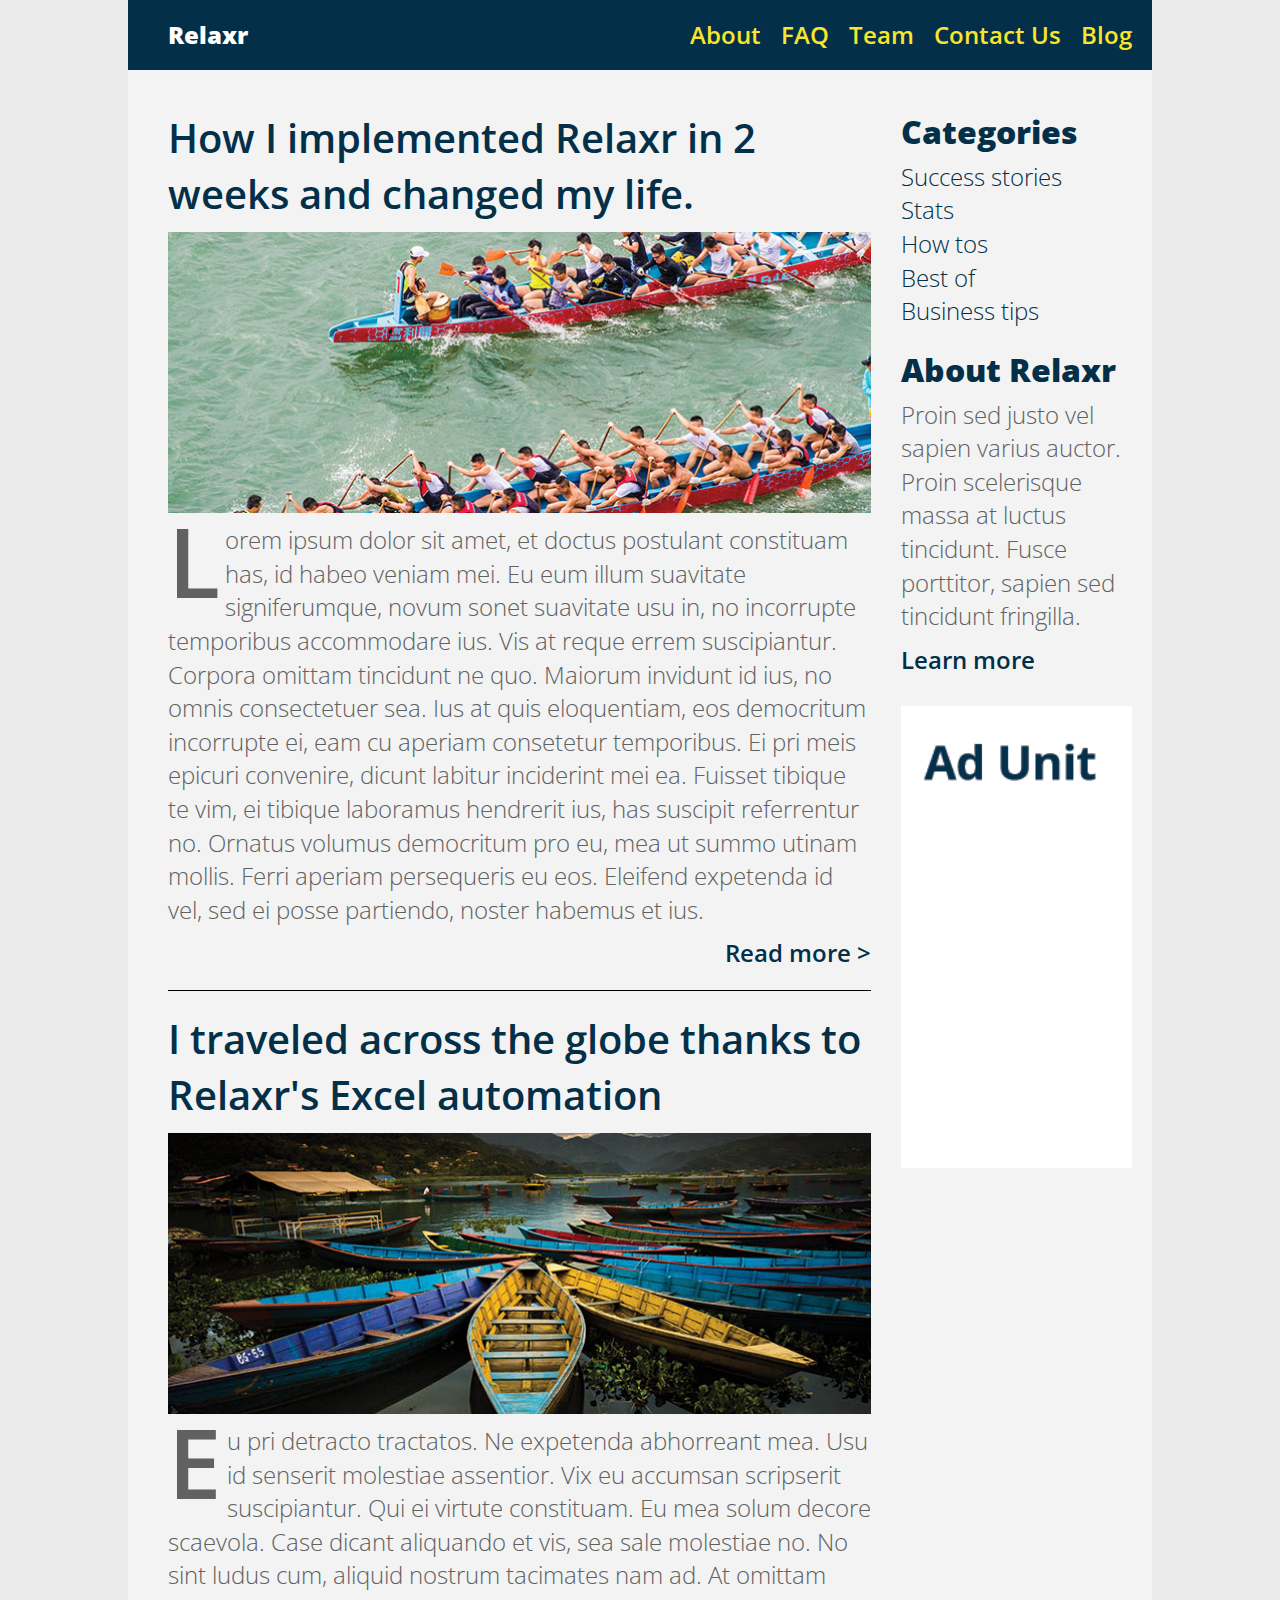
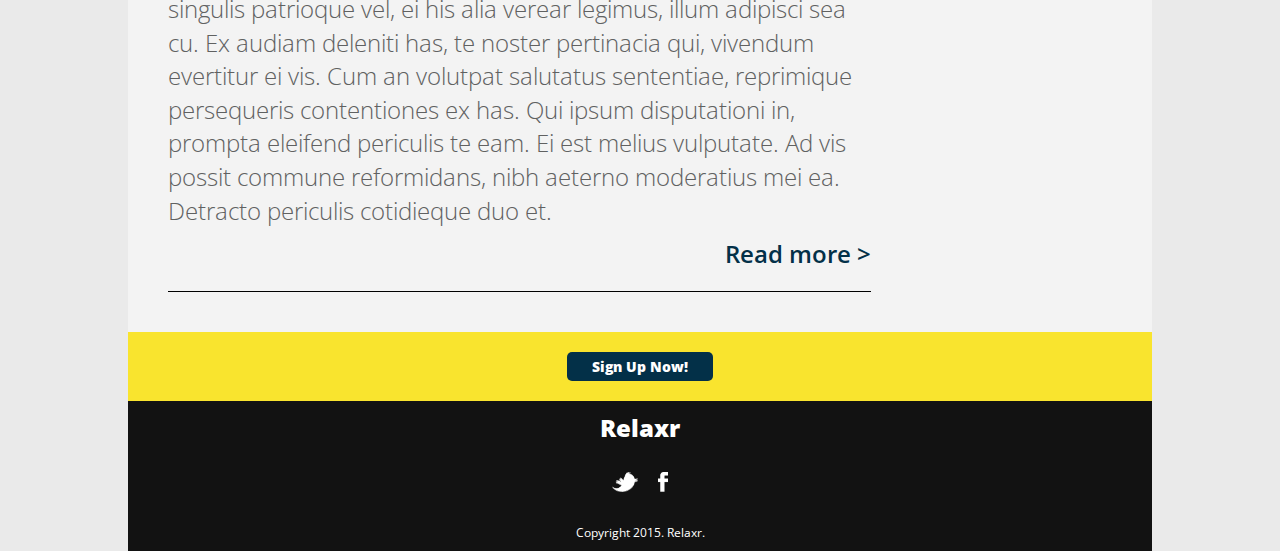
==== index.html @ f7b98871 "Initial version" ====
<!DOCTYPE html>
<html lang="en">
  <head>
    <meta charset="utf-8">
    <meta name="description" content="Relaxr Landing Page">
    <meta name="keywords" content="Relaxr, assistant, software">
    <title>Relaxr</title>
    <link href="https://fonts.googleapis.com/css?family=Open+Sans:300,300i,600,800" rel="stylesheet">
    <!-- external CSS link -->
    <link rel="stylesheet" href="css/reset.css">
    <link rel="stylesheet" href="css/style.css">
    <script type="text/javascript" src="https://ajax.googleapis.com/ajax/libs/jquery/1.12.4/jquery.min.js">
    </script>
    <script type="text/javascript" src="js/jquery-functions.js"></script>
  </head>

  <body>
    <div id="container">
      <div class="header">
        <div class="logo">
          <h1>Relaxr</h1>
        </div>
        <div class="nav">
          <a href="landing.html">About</a>
          <a href="">FAQ</a>
          <a href="">Team</a>
          <a href="">Contact Us</a>
          <a href="">Blog</a>
        </div>
			</div>
      <div class="main_content">
        <div class="news_feed">
          <div class="news_item">
            <h2>How I implemented Relaxr in 2 weeks and changed my life.</h2>
            <img src="images/blog_photo1.jpg" alt="blog_photo1">
            <p>Lorem ipsum dolor sit amet, et doctus postulant constituam has, id habeo veniam mei. Eu eum illum suavitate signiferumque, novum sonet suavitate usu in, no incorrupte temporibus accommodare ius. Vis at reque errem suscipiantur. Corpora omittam tincidunt ne quo.
            Maiorum invidunt id ius, no omnis consectetuer sea. Ius at quis eloquentiam, eos democritum incorrupte ei, eam cu aperiam consetetur temporibus. Ei pri meis epicuri convenire, dicunt labitur inciderint mei ea. Fuisset tibique te vim, ei tibique laboramus hendrerit ius, has suscipit referrentur no. Ornatus volumus democritum pro eu, mea ut summo utinam mollis. Ferri aperiam persequeris eu eos. Eleifend expetenda id vel, sed ei posse partiendo, noster habemus et ius.
            </p>
            <div class="read_more">
              <a href="">Read more ></a>
            </div>
          </div>
          <div class="news_item">
            <h2>I traveled across the globe thanks to Relaxr's Excel automation</h2>
            <img src="images/blog_photo2.jpg" alt="blog_photo2">
            <p>Eu pri detracto tractatos. Ne expetenda abhorreant mea. Usu id senserit molestiae assentior. Vix eu accumsan scripserit suscipiantur. Qui ei virtute constituam.
            Eu mea solum decore scaevola. Case dicant aliquando et vis, sea sale molestiae no. No sint ludus cum, aliquid nostrum tacimates nam ad. At omittam singulis patrioque vel, ei his alia verear legimus, illum adipisci sea cu. Ex audiam deleniti has, te noster pertinacia qui, vivendum evertitur ei vis.
            Cum an volutpat salutatus sententiae, reprimique persequeris contentiones ex has. Qui ipsum disputationi in, prompta eleifend periculis te eam. Ei est melius vulputate. Ad vis possit commune reformidans, nibh aeterno moderatius mei ea. Detracto periculis cotidieque duo et.</p>
            <div class="read_more">
              <a href="">Read more ></a>
            </div>
          </div>
        </div>
        <div class="sidebar">
          <div class="categories">
            <h2>Categories</h2>
            <a href="">Success stories</a>
            <a href="">Stats</a>
            <a href="">How tos</a>
            <a href="">Best of</a>
            <a href="">Business tips</a>
          </div>
          <div class="about">
            <h2>About Relaxr</h2>
            <p>Proin sed justo vel sapien varius auctor. Proin scelerisque massa at luctus tincidunt. Fusce porttitor, sapien sed tincidunt fringilla.</p>
            <div class="read_more">
              <a href="landing.html">Learn more</a>
            </div>
          </div>

          <div class="advert">
            <img src="images/ad-unit.png" alt="advert_placeholder">
          </div>
        </div>
      </div>
      <div class="signup">
        <div id="button">Sign Up Now!</div>
      </div>
      <div class="footer">
        <div>
          <h1>Relaxr</h1>
        </div>
        <div class="social">
          <a href="">
            <img src="images/twitter.png" alt="twitter">
          </a>
          <a href="">
            <img src="images/facebook.png" alt="facebook">
          </a>
        </div>
        <div class="copyright">Copyright 2015. Relaxr. </div>
      </div>
    </div><!-- #container -->
  </body>
</html>
---- css/style.css ----
/*
Project Name: Relaxr Startup
Client: Relaxr
Author: Grace Tamoro
Developer @GA in MEL
*/


/******************************************
/* SETUP
/*******************************************/

/* Box Model Hack */
* {
     -moz-box-sizing: border-box; /* Firexfox */
     -webkit-box-sizing: border-box; /* Safari/Chrome/iOS/Android */
     box-sizing: border-box; /* IE */
}

/* Clear fix hack */
.clearfix:after {
     content: ".";
     display: block;
     clear: both;
     visibility: hidden;
     line-height: 0;
     height: 0;
}

.clear {
  clear: both;
}

.alignright {
  float: right;
  padding: 0 0 10px 10px; /* note the padding around a right floated image */
}

.alignleft {
  float: left;
  padding: 0 10px 10px 0; /* note the padding around a left floated image */
}

/******************************************
/* BASE STYLES
/*******************************************/

body {
  color: black;
  font-size: 12px;
  line-height: 1.4;
  font-family: 'Open Sans', sans-serif;
  background: #eaeaea;
}

h1 {
  font-size: 24px;
  font-weight: 800;
  color: white;
}

h2 {
  color: #033048;
}

p {
  color: #606161;
  font-size: 24px;
  font-weight: 300;
  padding-bottom: 10px;
}

.header {
  background-color: #033048;
  min-height: 70px;
}

.news_item h2 {
  font-size: 40px;
  font-weight: 600;
}

.categories h2,
.about h2 {
  font-size: 32px;
  font-weight: 800;
  padding-bottom: 5px;
}

.categories a {
  color: #033048;
  font-size: 24px;
  font-weight: 300;
}

.nav a {
  color: #f9e42e;
  margin-right: 20px;
  font-size: 24px;
  font-weight: 600;
}

.read_more a {
  font-size: 24px;
  font-weight: 600;
  color: #033048;
}

#button {
  font-weight: 800;
  font-size: 14px;
  border-radius: 5px;
  margin-top: 20px;
  margin-bottom: 20px;
  padding-top: 5px;
  padding-bottom: 5px;
  padding-left: 25px;
  padding-right: 25px;
  background-color: #033048;
  color: white;
  cursor: pointer;
}

.signup {
  background-color: #f9e42e;
}

.footer {
  background-color: #121212;
}

.copyright {
  color: white;
}

/******************************************
/* IMAGE STYLES
/*******************************************/

.news_item img {
  width: 100%;
  height: auto;
  margin-top: 10px;
  margin-bottom: 10px;
}

.social img {
  margin: 10px;
  height: 20px;
  width: auto;
}

.advert img {
  width: 100%;
  height: auto;
}

/******************************************
/* LAYOUT
/*******************************************/

/* Center the container */
#container {
  display: flex;
  flex-direction: column;
  background: #f3f3f3;
  width: 80%;
  margin: auto;
}

.header {
  display: flex;
  flex-direction: row;
  justify-content: space-between;
  flex-wrap: wrap;
  align-items: center;
}

.logo {
  padding-left: 40px;
}

.nav {
  display: flex;
  flex-direction: row;
  justify-content: space-around;
  flex-wrap: wrap;
  padding-left: 40px;
}

.main_content {
  display: flex;
  padding-left: 40px;
  padding-top: 40px;
  padding-right: 20px;
  padding-bottom: 20px;
  justify-content: space-between;
}

.news_feed {
  display: flex;
  flex-direction: column;
  width: 75%;
  padding-right: 20px;
}

.news_item {
  display: flex;
  flex-direction: column;
  border-bottom: 1px solid black;
  padding-bottom: 20px;
  margin-bottom: 20px;
}

.read_more  {
  display: flex;
  flex-direction: row;
}

.news_item .read_more {
  justify-content: flex-end;
}

.about .read_more {
  justify-content: flex-start;
}

.sidebar {
  display: flex;
  flex-direction: column;
  width: 24%;
}

.categories {
  display: flex;
  flex-direction: column;
  padding-bottom: 20px;
}

.about {
  display: flex;
  flex-direction: column;
  padding-bottom: 30px;
}

.signup {
  display: flex;
  flex-direction: row;
  justify-content: center;
}

.footer {
  display: flex;
  flex-direction: column;
  align-items: center;
  justify-content: space-between;
  min-height: 150px;
  padding-top: 10px;
  padding-bottom: 10px;
}

.social {
  display: flex;
  flex-direction: row;
  align-items: center;
  justify-content: space-between;
}

/******************************************
/* ADDITIONAL STYLES
/*******************************************/
a:hover, a:visited, a:link, a:active {
  text-decoration: none;
}

.nav a:hover {
  color: white;
}

.categories a:hover {
  color: #f9e42e;
}

.read_more a:hover {
  color: #f9e42e;
}

.news_item p::first-letter {
  float: left;
  width: 0.7em;
  padding-right: 5px;
  font-size: 400%;
  line-height: 80%;
  color: #606161;
  font-weight: 600;
}
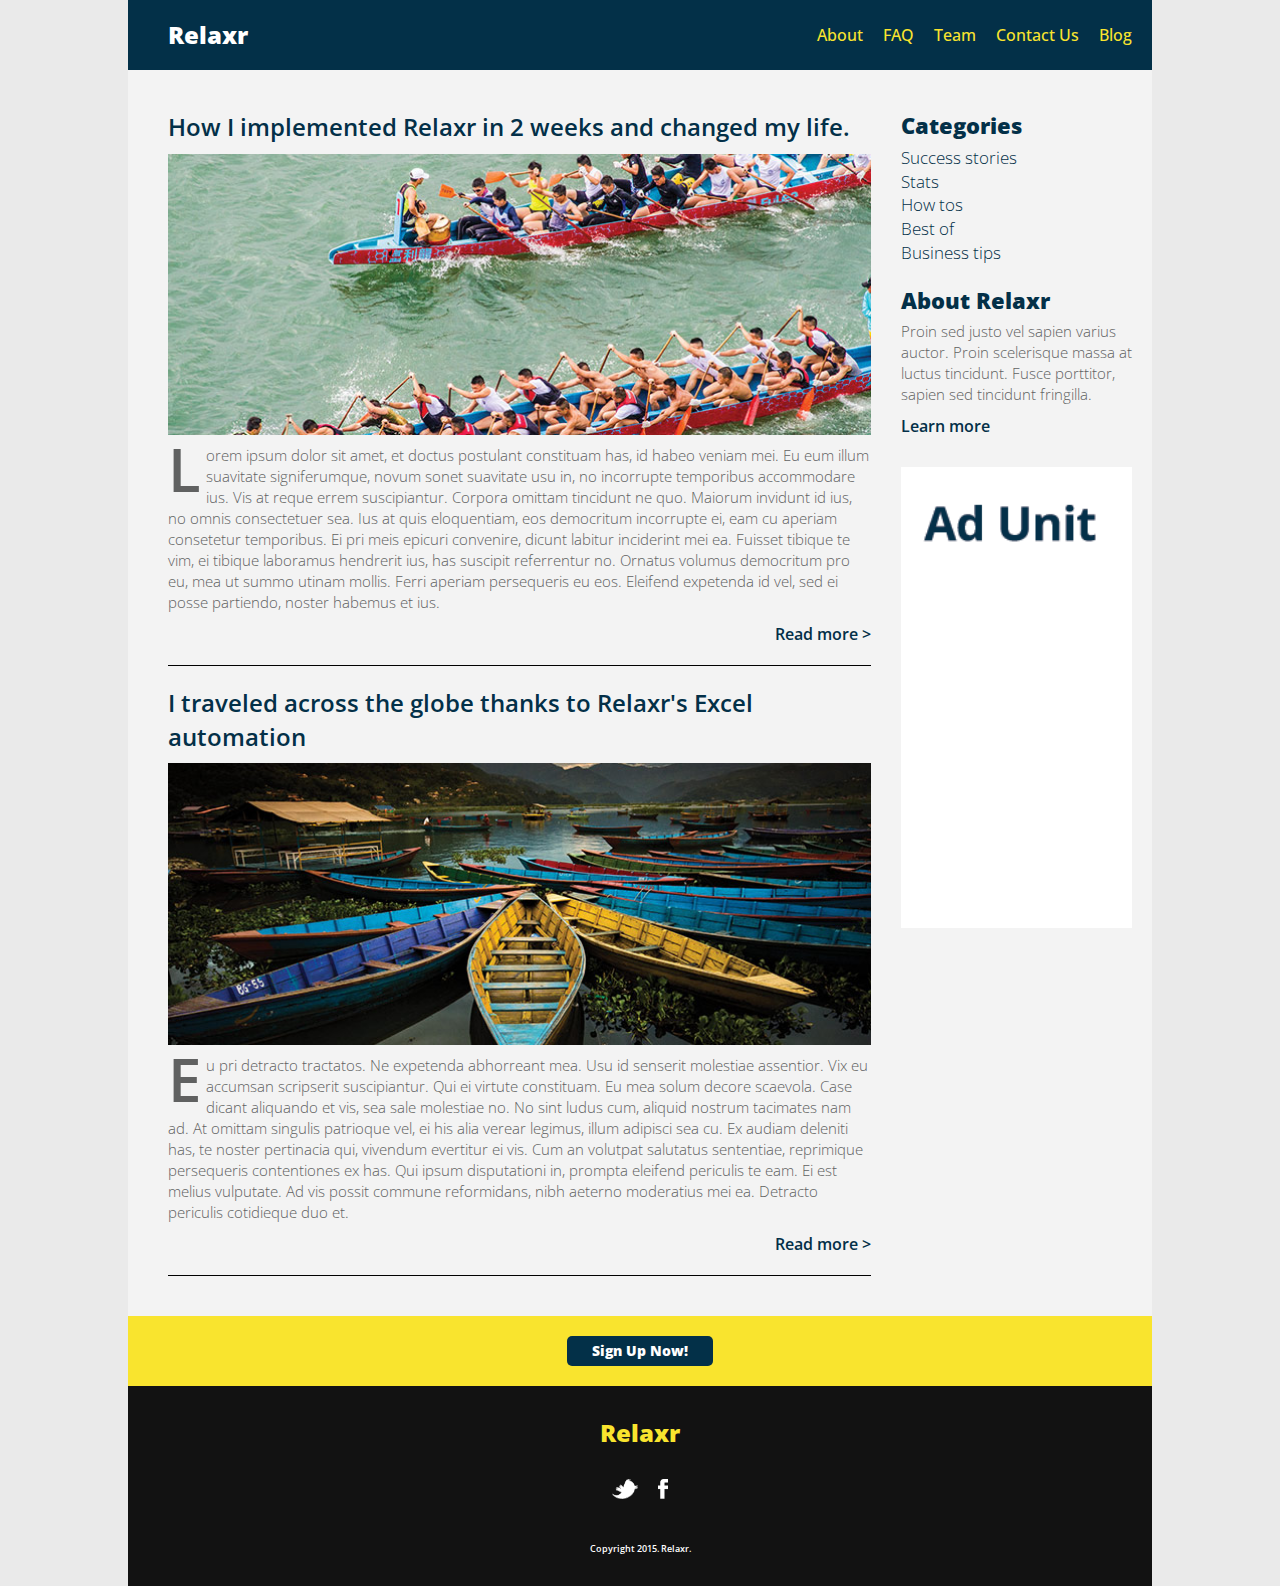
==== commit a1bdbc02: "Stripped out common styles into base.css" ====
--- a/index.html
+++ b/index.html
@@ -8,6 +8,7 @@
     <link href="https://fonts.googleapis.com/css?family=Open+Sans:300,300i,600,800" rel="stylesheet">
     <!-- external CSS link -->
     <link rel="stylesheet" href="css/reset.css">
+    <link rel="stylesheet" href="css/base.css">
     <link rel="stylesheet" href="css/style.css">
     <script type="text/javascript" src="https://ajax.googleapis.com/ajax/libs/jquery/1.12.4/jquery.min.js">
     </script>
@@ -74,7 +75,7 @@
         </div>
       </div>
       <div class="signup">
-        <div id="button">Sign Up Now!</div>
+        <div id="button" class="signup">Sign Up Now!</div>
       </div>
       <div class="footer">
         <div>
--- a/css/base.css
+++ b/css/base.css
@@ -0,0 +1,122 @@
+/*
+Project Name: Relaxr (this has the common styles applied to all HTML pages)
+Client: Relaxr
+Author: Grace Tamoro
+Developer @GA in MEL
+*/
+
+/******************************************
+/* SETUP
+/*******************************************/
+
+/* Box Model Hack */
+* {
+     -moz-box-sizing: border-box; /* Firefox */
+     -webkit-box-sizing: border-box; /* Safari/Chrome/iOS/Android */
+     box-sizing: border-box; /* IE */
+}
+
+/* Clear fix hack */
+.clearfix:after {
+     content: ".";
+     display: block;
+     clear: both;
+     visibility: hidden;
+     line-height: 0;
+     height: 0;
+}
+
+.clear {
+  clear: both;
+}
+
+.alignright {
+  float: right;
+  padding: 0 0 10px 10px; /* note the padding around a right floated image */
+}
+
+.alignleft {
+  float: left;
+  padding: 0 10px 10px 0; /* note the padding around a left floated image */
+}
+
+/******************************************
+/* BASE STYLES
+/*******************************************/
+
+#button {
+  font-weight: 800;
+  font-size: 14px;
+  border-radius: 5px;
+  margin-top: 20px;
+  margin-bottom: 20px;
+  padding-top: 5px;
+  padding-bottom: 5px;
+  padding-left: 25px;
+  padding-right: 25px;
+  background-color: #033048;
+  color: white;
+  cursor: pointer;
+}
+
+.signup {
+  background-color: #f9e42e;
+}
+
+.footer {
+  background-color: #121212;
+}
+
+.footer h1 {
+  color: #f9e42e;
+}
+
+.copyright {
+  color: white;
+  font-size: 9px;
+  font-weight: 600;
+  padding: 10px;
+}
+
+/******************************************
+/* IMAGE STYLES
+/*******************************************/
+
+.social img {
+  margin: 10px;
+  height: 20px;
+  width: auto;
+}
+
+/******************************************
+/* LAYOUT
+/*******************************************/
+.signup {
+  display: flex;
+  flex-direction: row;
+  justify-content: center;
+}
+
+.footer {
+  display: flex;
+  flex-direction: column;
+  align-items: center;
+  justify-content: space-between;
+  min-height: 200px;
+  padding-top: 30px;
+  padding-bottom: 20px;
+}
+
+.social {
+  display: flex;
+  flex-direction: row;
+  align-items: center;
+  justify-content: space-between;
+}
+
+/******************************************
+/* ADDITIONAL STYLES
+/*******************************************/
+a:hover, a:visited, a:link, a:active {
+  text-decoration: none;
+}
--- a/css/style.css
+++ b/css/style.css
@@ -1,45 +1,9 @@
 /*
-Project Name: Relaxr Startup
+Project Name: Relaxr Blog
 Client: Relaxr
 Author: Grace Tamoro
 Developer @GA in MEL
 */
-
-
-/******************************************
-/* SETUP
-/*******************************************/
-
-/* Box Model Hack */
-* {
-     -moz-box-sizing: border-box; /* Firexfox */
-     -webkit-box-sizing: border-box; /* Safari/Chrome/iOS/Android */
-     box-sizing: border-box; /* IE */
-}
-
-/* Clear fix hack */
-.clearfix:after {
-     content: ".";
-     display: block;
-     clear: both;
-     visibility: hidden;
-     line-height: 0;
-     height: 0;
-}
-
-.clear {
-  clear: both;
-}
-
-.alignright {
-  float: right;
-  padding: 0 0 10px 10px; /* note the padding around a right floated image */
-}
-
-.alignleft {
-  float: left;
-  padding: 0 10px 10px 0; /* note the padding around a left floated image */
-}
 
 /******************************************
 /* BASE STYLES
@@ -59,13 +23,17 @@
   color: white;
 }
 
+.footer h1 {
+  color: #f9e42e;
+}
+
 h2 {
   color: #033048;
 }
 
 p {
   color: #606161;
-  font-size: 24px;
+  font-size: 15px;
   font-weight: 300;
   padding-bottom: 10px;
 }
@@ -76,61 +44,34 @@
 }
 
 .news_item h2 {
-  font-size: 40px;
+  font-size: 24px;
   font-weight: 600;
 }
 
 .categories h2,
 .about h2 {
-  font-size: 32px;
+  font-size: 22px;
   font-weight: 800;
   padding-bottom: 5px;
 }
 
 .categories a {
   color: #033048;
-  font-size: 24px;
+  font-size: 17px;
   font-weight: 300;
 }
 
 .nav a {
   color: #f9e42e;
   margin-right: 20px;
-  font-size: 24px;
-  font-weight: 600;
+  font-size: 16px;
+  font-weight: 500;
 }
 
 .read_more a {
-  font-size: 24px;
+  font-size: 16px;
   font-weight: 600;
   color: #033048;
-}
-
-#button {
-  font-weight: 800;
-  font-size: 14px;
-  border-radius: 5px;
-  margin-top: 20px;
-  margin-bottom: 20px;
-  padding-top: 5px;
-  padding-bottom: 5px;
-  padding-left: 25px;
-  padding-right: 25px;
-  background-color: #033048;
-  color: white;
-  cursor: pointer;
-}
-
-.signup {
-  background-color: #f9e42e;
-}
-
-.footer {
-  background-color: #121212;
-}
-
-.copyright {
-  color: white;
 }
 
 /******************************************
@@ -144,12 +85,6 @@
   margin-bottom: 10px;
 }
 
-.social img {
-  margin: 10px;
-  height: 20px;
-  width: auto;
-}
-
 .advert img {
   width: 100%;
   height: auto;
@@ -243,36 +178,9 @@
   padding-bottom: 30px;
 }
 
-.signup {
-  display: flex;
-  flex-direction: row;
-  justify-content: center;
-}
-
-.footer {
-  display: flex;
-  flex-direction: column;
-  align-items: center;
-  justify-content: space-between;
-  min-height: 150px;
-  padding-top: 10px;
-  padding-bottom: 10px;
-}
-
-.social {
-  display: flex;
-  flex-direction: row;
-  align-items: center;
-  justify-content: space-between;
-}
-
 /******************************************
 /* ADDITIONAL STYLES
 /*******************************************/
-a:hover, a:visited, a:link, a:active {
-  text-decoration: none;
-}
-
 .nav a:hover {
   color: white;
 }
